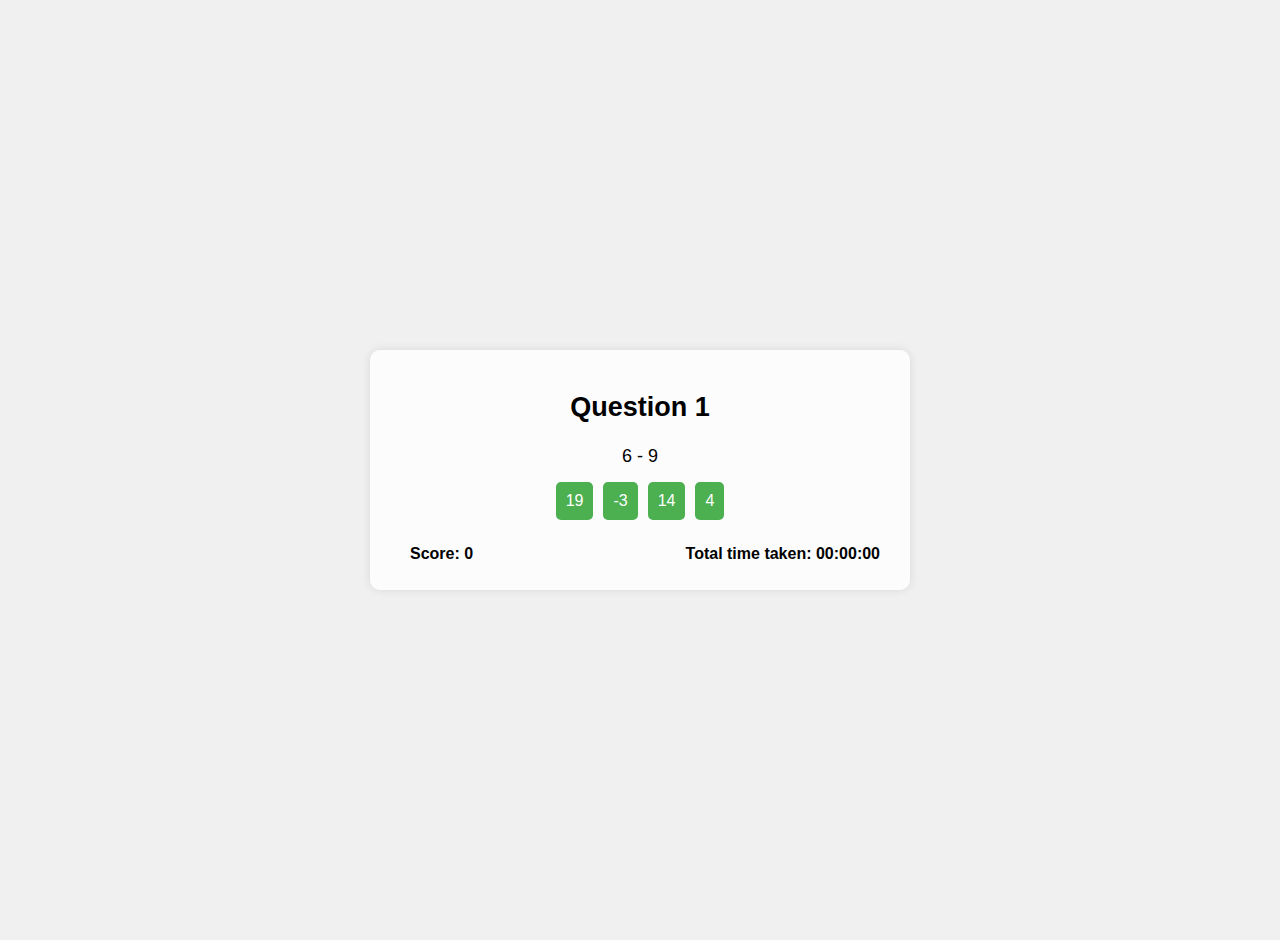
==== index.html @ bc435b98 "css seperation" ====
<!DOCTYPE html>
<html lang="en">

<head>
    <meta charset="UTF-8">
    <meta name="viewport" content="width=device-width, initial-scale=1.0">
	<link rel="stylesheet" href="assets/stylesheet.css" />
    <title>Math Teaser Games</title>
</head>

<body>

    <div class="game-container">
        <div class="game">
            
			<div id="question-container" class="question"></div>
            <div class="options" id="options-container"></div>
            <div class="score" id="score">Score: 0</div>
			<div id="time-container"></div>
			
        </div>
    </div>

    <script>
        let points = 0;
        let currentQuestionIndex = 0;
        let questions = generateRandomQuestions(100);
		let startTime;
		let totalElapsedTime = 0; // Variable to store the total time spent across questions
		let timeContainer;
		
		
        function generateRandomQuestions(count) {
            const generatedQuestions = [];
            for (let i = 0; i < count; i++) {
                const num1 = Math.floor(Math.random() * 10) + 1; // Random number between 1 and 10
                const num2 = Math.floor(Math.random() * 10) + 1;
                const operator = Math.random() < 0.5 ? '+' : '-';
                const question = `${num1} ${operator} ${num2}`;
                const correctAnswer = eval(question);
                const options = generateAnswerOptions(correctAnswer);
                generatedQuestions.push({ question, options, correctAnswer: correctAnswer.toString() });
            }
            return generatedQuestions;
        }

        function generateAnswerOptions(correctAnswer) {
            const options = [correctAnswer];
            while (options.length < 4) {
                const randomOption = Math.floor(Math.random() * 20) + 1;
                if (!options.includes(randomOption)) {
                    options.push(randomOption);
                }
            }
            return options.sort(() => Math.random() - 0.5);
        }

        function startGame() {			
			timeContainer = document.getElementById('time-container');
            displayQuestion();
            updateScore();
			
			startTime = new Date();
			updateTime();
        }

        function displayQuestion() {
    const questionObj = questions[currentQuestionIndex];
    const questionContainer = document.getElementById('question-container');
    const optionsContainer = document.getElementById('options-container');

    // Display question number and text
    questionContainer.innerHTML = `<h2>Question ${currentQuestionIndex + 1}</h2>${questionObj.question}`;

    // Clear previous options
    optionsContainer.innerHTML = '';

    // Display answer options
    questionObj.options.forEach(option => {
        const optionElement = document.createElement('div');
        optionElement.classList.add('option');
        optionElement.textContent = option;
        optionElement.onclick = () => checkAnswer(option, questionObj.correctAnswer);
        optionsContainer.appendChild(optionElement);
    });
}

        function checkAnswer(userAnswer, correctAnswer) {
    const isCorrect = userAnswer.toString() === correctAnswer.toString();

    if (isCorrect) {
        const endTime = new Date(); // Record the end time
        const elapsedTime = (endTime - startTime) / 1000; // Calculate time in seconds
        totalElapsedTime += elapsedTime; // Add the time spent on the current question
        points += 10;
        // Provide feedback for correct answer and total time taken
        alert(`Correct! Total time taken: ${formatTime(totalElapsedTime)}`);

        // Move to the next question or end the game
        currentQuestionIndex++;
        if (currentQuestionIndex < questions.length) {
            displayQuestion();
            startTime = new Date();
            updateTime();
        } else {
            endGame();
        }
    } else {
        // Provide feedback for wrong answer
        alert("Wrong! Try again.");
    }

    // Update points
    updateScore();
}

		
		
        function updateScore() {
            const scoreElement = document.getElementById('score');
            scoreElement.textContent = `Score: ${points}`;
        }
		
		function updateTime() {
    const currentTime = new Date();
    const timeTakenSoFar = (currentTime - startTime) / 1000 + totalElapsedTime; // Include total elapsed time
    timeContainer.textContent = `Total time taken: ${formatTime(timeTakenSoFar)}`;
    // Update the time every second
    setTimeout(updateTime, 1000);
}


        function pauseGame() {
			const endTime = new Date(); // Record the end time when the game is paused
            const timeTaken = (endTime - startTime) / 1000; // Calculate time in seconds
            alert("Game paused. Click 'OK' to resume.");
        }

        function endGame() {
            // Optionally, you can display a message or redirect the user to another page.
            alert(`Game Over! Your total points: ${points}`);
        }
		
		function formatTime(seconds) {
            const hours = Math.floor(seconds / 3600);
            const minutes = Math.floor((seconds % 3600) / 60);
            const remainingSeconds = Math.floor(seconds % 60);
            return `${pad(hours)}:${pad(minutes)}:${pad(remainingSeconds)}`;
        }

        function pad(number) {
            return number < 10 ? '0' + number : number;
        }

        // Start the game
        startGame();
    </script>

</body>

</html>
---- assets/stylesheet.css ----
body {
            font-family: 'Arial', sans-serif;
            background-color: #f0f0f0;
            text-align: center;
            padding: 20px;
			
			display: flex;
			align-items: center;
			justify-content: center;
			height: 100vh;
			margin: 0;
        }

        .game-container {
			align-items: center;
			width: 500px;
			height: 200px;
			margin: 20px auto;
			background-color: rgba(255, 255, 255, 0.8); /* White color with 80% opacity */
			padding: 20px;
			box-shadow: 0 0 10px rgba(0, 0, 0, 0.1);
			border-radius: 10px;
			position: relative;
			
        }
		
		.game {
			
            position: relative; /* Add position relative for absolute positioning */
        }

	
        .question {
            font-size: 18px;
            margin-bottom: 10px;
        }

        .options {
            display: flex;
            flex-wrap: wrap;
            justify-content: center;
        }

        .option {
            background-color: #4CAF50;
            color: #fff;
            padding: 10px;
            margin: 5px;
            cursor: pointer;
            border-radius: 5px;
            transition: background-color 0.3s ease;
        }

        .option:hover {
            background-color: #45a049;
        }

        .score,
        #time-container {
            font-weight: bold;
            margin-top: 20px;
            position: absolute;
        }
		#score{
			left:20px;
		}

        #time-container {
            right: 10px;
        }
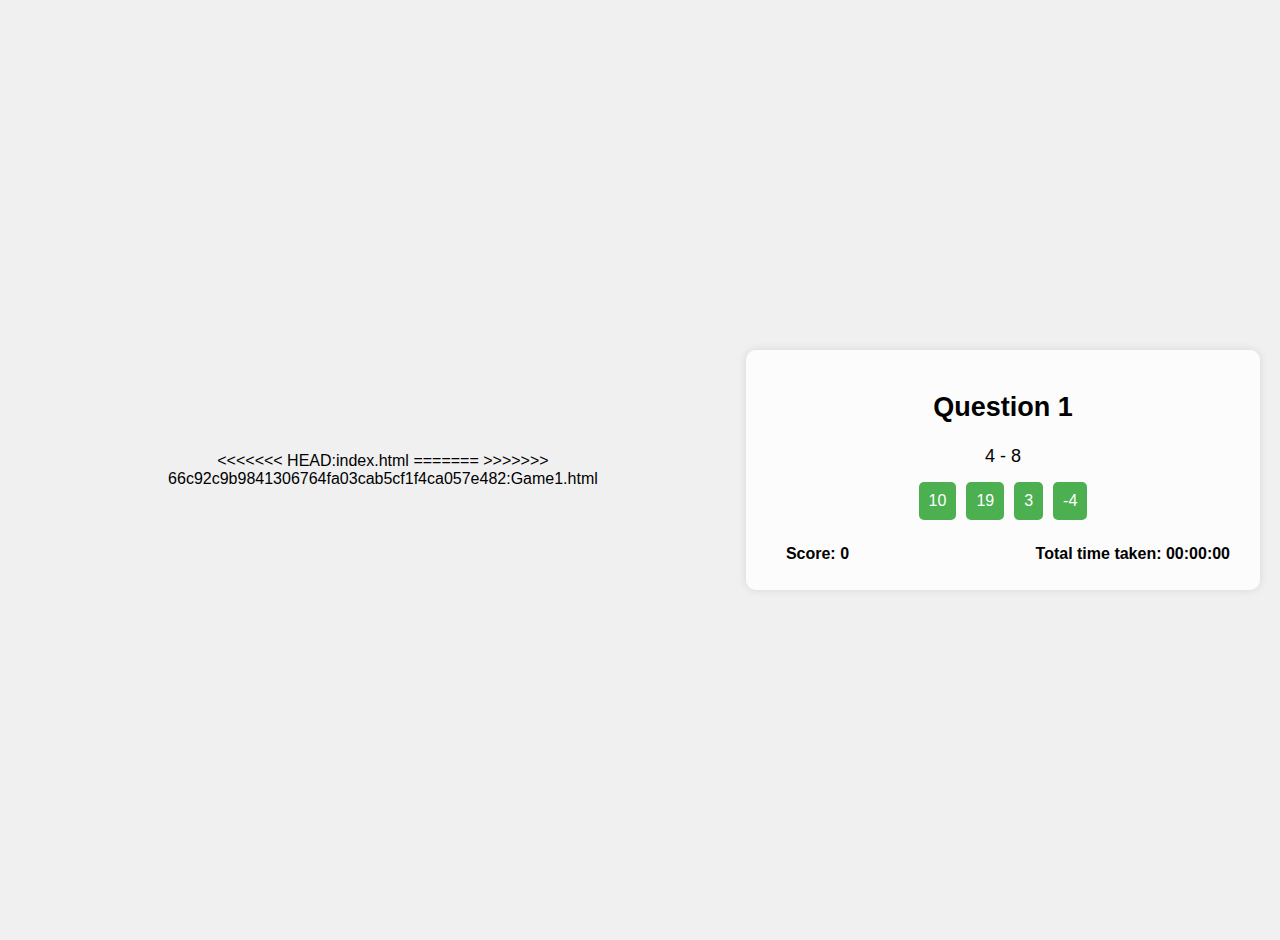
==== commit 8064128f: "new commit" ====
--- a/index.html
+++ b/index.html
@@ -4,8 +4,85 @@
 <head>
     <meta charset="UTF-8">
     <meta name="viewport" content="width=device-width, initial-scale=1.0">
+<<<<<<< HEAD:index.html
 	<link rel="stylesheet" href="assets/stylesheet.css" />
     <title>Math Teaser Games</title>
+=======
+    <title>Math Games</title>
+    <style>
+        body {
+            font-family: 'Arial', sans-serif;
+            background-color: #f0f0f0;
+            text-align: center;
+            padding: 20px;
+			
+			display: flex;
+			align-items: center;
+			justify-content: center;
+			height: 100vh;
+			margin: 0;
+        }
+
+        .game-container {
+			align-items: center;
+			width: 500px;
+			height: 200px;
+			margin: 20px auto;
+			background-color: rgba(255, 255, 255, 0.8); /* White color with 80% opacity */
+			padding: 20px;
+			box-shadow: 0 0 10px rgba(0, 0, 0, 0.1);
+			border-radius: 10px;
+			position: relative;
+			
+        }
+		
+		.game {
+			
+            position: relative; /* Add position relative for absolute positioning */
+        }
+
+	
+        .question {
+            font-size: 18px;
+            margin-bottom: 10px;
+        }
+
+        .options {
+            display: flex;
+            flex-wrap: wrap;
+            justify-content: center;
+        }
+
+        .option {
+            background-color: #4CAF50;
+            color: #fff;
+            padding: 10px;
+            margin: 5px;
+            cursor: pointer;
+            border-radius: 5px;
+            transition: background-color 0.3s ease;
+        }
+
+        .option:hover {
+            background-color: #45a049;
+        }
+
+        .score,
+        #time-container {
+            font-weight: bold;
+            margin-top: 20px;
+            position: absolute;
+        }
+		#score{
+			left:20px;
+		}
+
+        #time-container {
+            right: 10px;
+        }
+		
+    </style>
+>>>>>>> 66c92c9b9841306764fa03cab5cf1f4ca057e482:Game1.html
 </head>
 
 <body>
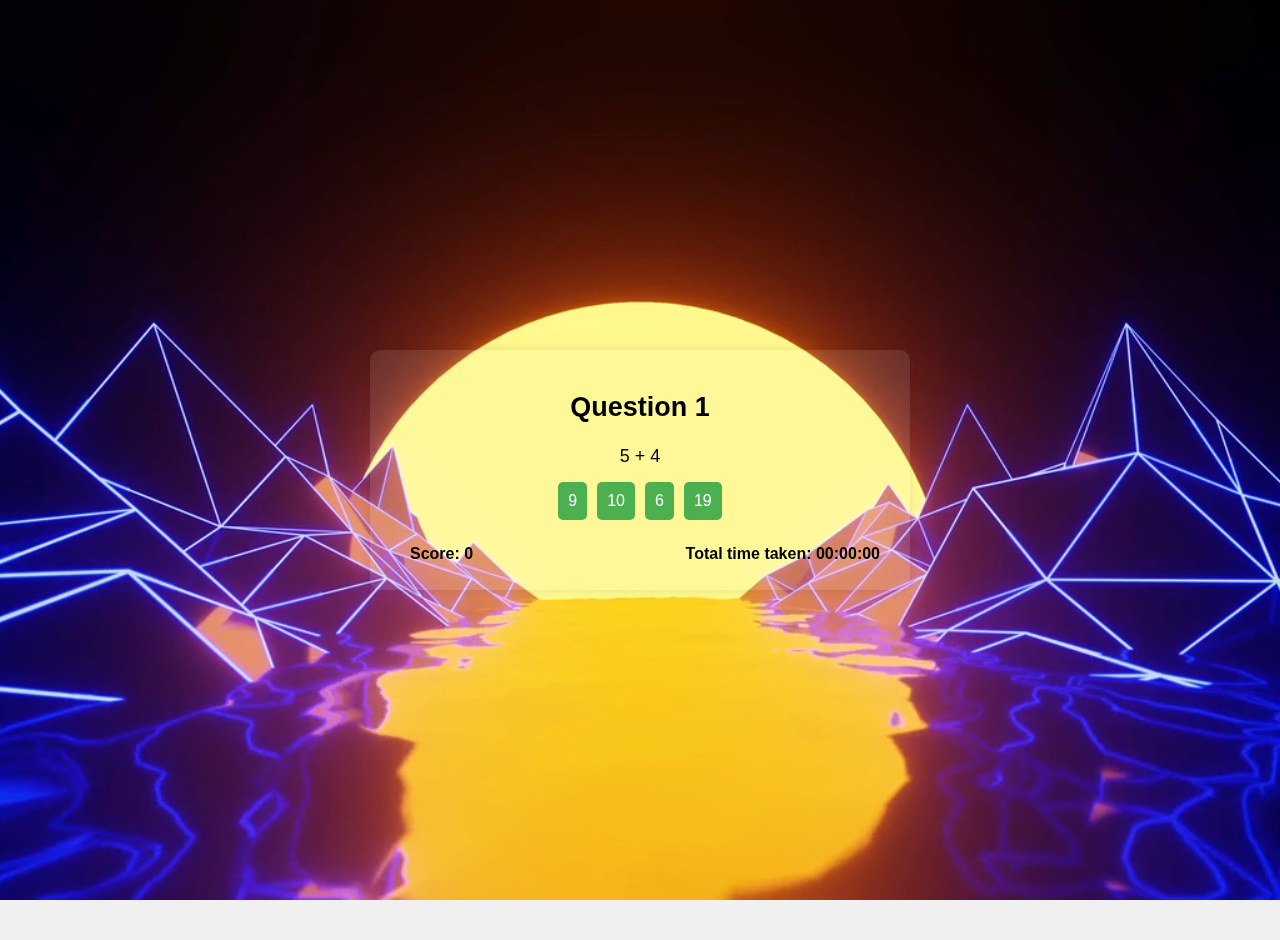
==== commit 0691db3c: "added background" ====
--- a/index.html
+++ b/index.html
@@ -4,88 +4,19 @@
 <head>
     <meta charset="UTF-8">
     <meta name="viewport" content="width=device-width, initial-scale=1.0">
-<<<<<<< HEAD:index.html
 	<link rel="stylesheet" href="assets/stylesheet.css" />
     <title>Math Teaser Games</title>
-=======
-    <title>Math Games</title>
-    <style>
-        body {
-            font-family: 'Arial', sans-serif;
-            background-color: #f0f0f0;
-            text-align: center;
-            padding: 20px;
-			
-			display: flex;
-			align-items: center;
-			justify-content: center;
-			height: 100vh;
-			margin: 0;
-        }
+    
 
-        .game-container {
-			align-items: center;
-			width: 500px;
-			height: 200px;
-			margin: 20px auto;
-			background-color: rgba(255, 255, 255, 0.8); /* White color with 80% opacity */
-			padding: 20px;
-			box-shadow: 0 0 10px rgba(0, 0, 0, 0.1);
-			border-radius: 10px;
-			position: relative;
-			
-        }
-		
-		.game {
-			
-            position: relative; /* Add position relative for absolute positioning */
-        }
-
-	
-        .question {
-            font-size: 18px;
-            margin-bottom: 10px;
-        }
-
-        .options {
-            display: flex;
-            flex-wrap: wrap;
-            justify-content: center;
-        }
-
-        .option {
-            background-color: #4CAF50;
-            color: #fff;
-            padding: 10px;
-            margin: 5px;
-            cursor: pointer;
-            border-radius: 5px;
-            transition: background-color 0.3s ease;
-        }
-
-        .option:hover {
-            background-color: #45a049;
-        }
-
-        .score,
-        #time-container {
-            font-weight: bold;
-            margin-top: 20px;
-            position: absolute;
-        }
-		#score{
-			left:20px;
-		}
-
-        #time-container {
-            right: 10px;
-        }
-		
-    </style>
->>>>>>> 66c92c9b9841306764fa03cab5cf1f4ca057e482:Game1.html
 </head>
 
 <body>
+
+    <div id="video-container">
+		<video autoplay muted loop id="myVideo">
+			<source src="images/gaming.mp4" type="video/mp4">
+		</video>
+	</div>
 
     <div class="game-container">
         <div class="game">
--- a/assets/stylesheet.css
+++ b/assets/stylesheet.css
@@ -16,11 +16,12 @@
 			width: 500px;
 			height: 200px;
 			margin: 20px auto;
-			background-color: rgba(255, 255, 255, 0.8); /* White color with 80% opacity */
+			background-color: rgba(255, 255, 255, 0.1); /* White color with 80% opacity */
 			padding: 20px;
 			box-shadow: 0 0 10px rgba(0, 0, 0, 0.1);
 			border-radius: 10px;
 			position: relative;
+            
 			
         }
 		
@@ -67,5 +68,26 @@
 
         #time-container {
             right: 10px;
+            
         }
+
+        /*Background video*/
+		  #video-container {
+			position: fixed;
+			top: 0;
+			left: 0;
+			width: 100%;
+			height: 100%;
+			overflow: hidden;
+		  }
+		  
+		  #myVideo {
+			position: absolute;
+			top: 0;
+			left: 0;
+			min-width: 100%;
+			width: 100%;
+			height: 100%;
+			object-fit: cover;
+		  }
 		
